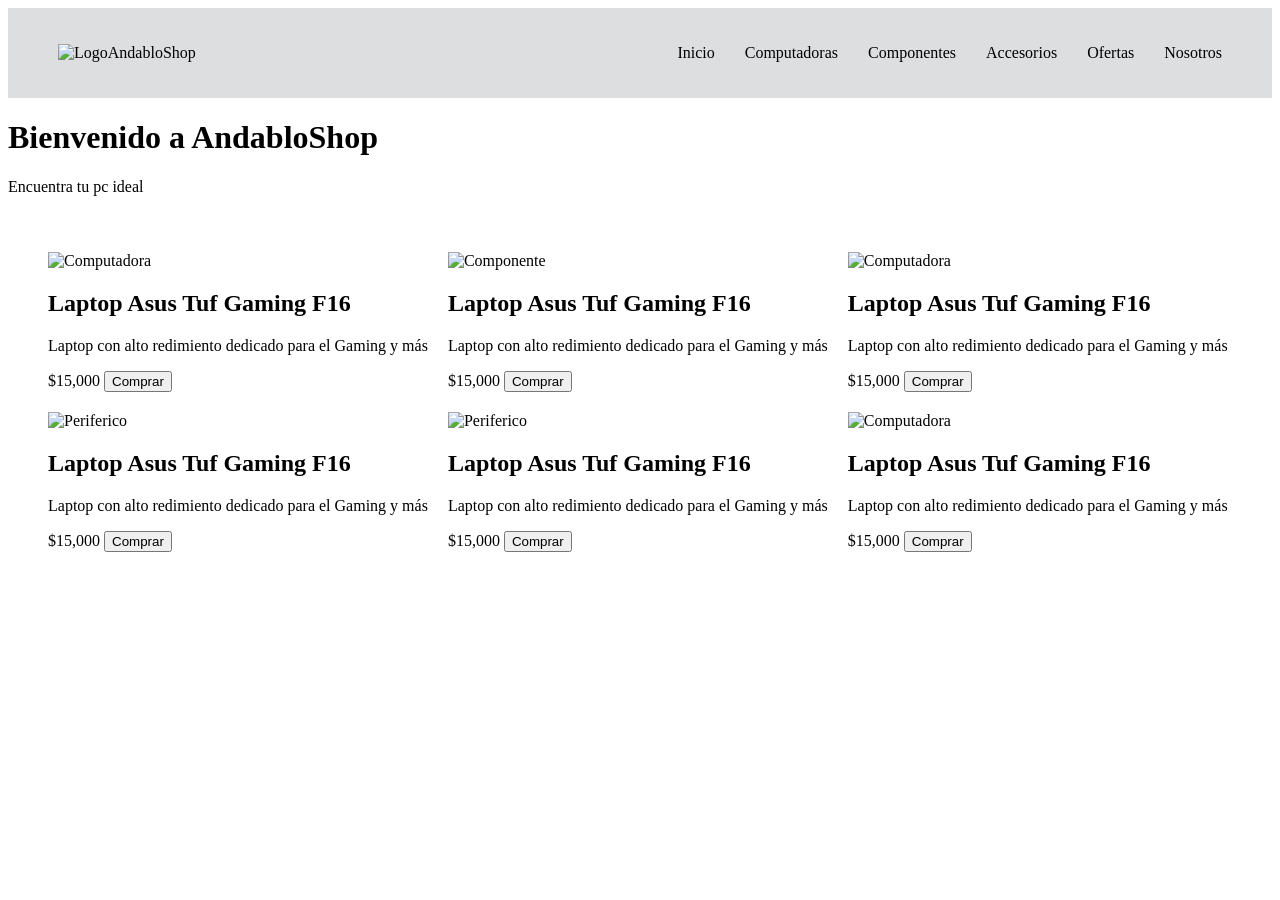
==== tiendaDeProductos/html/index.html @ 9183a212 "Se creo el repositorio de la materia y aqui es donde se van a ir agregando trabajos y actualizacione" ====
<!DOCTYPE html>
<html lang="es">
  <head>
        <!--comentario 1-->
        <title>AndabloShop</title>
        <meta charset="UTF-8">
        <meta name="viewport" content="width=device-width, initial-scale=1">
        <meta name="description" content="Estructurar la pagina">
        <meta name="author" content="Irving Josue">
        <link href= "../css/styleindex.css" rel="stylesheet">
    </head>
<body>
    <header>

        <nav class="navbar">

        <div class="logo">
            <img src="" alt="LogoAndabloShop">
        </div>

        <ul class="nav-links">
           <a href="index.html">Inicio</a>
           <a href="computadoras.html">Computadoras</a>
           <a href="componentes.html">Componentes</a>
           <a href="accesorios.html">Accesorios</a>
           <a href="ofertas.html">Ofertas</a>
           <a href="nosotros.html">Nosotros</a>
        </ul>

        </nav>
    
    </header>

    <main>
        <h1> Bienvenido a AndabloShop</h1>
        <p>Encuentra tu pc ideal</p>
    </main>

<div class="productos">

    <div class="card">
        <img src="" alt="Computadora">
        <h2>Laptop Asus Tuf Gaming F16</h2>
        <p>Laptop con alto redimiento dedicado para el Gaming y más</p>
        <span>$15,000</span>
        <button>Comprar</button>
    </div>

    <div class="card">
        <img src="" alt="Componente">
        <h2>Laptop Asus Tuf Gaming F16</h2>
        <p>Laptop con alto redimiento dedicado para el Gaming y más</p>
        <span>$15,000</span>
        <button>Comprar</button>
    </div>

    <div class="card">
        <img src="" alt="Computadora">
        <h2>Laptop Asus Tuf Gaming F16</h2>
        <p>Laptop con alto redimiento dedicado para el Gaming y más</p>
        <span>$15,000</span>
        <button>Comprar</button>
    </div>

    <div class="card">
        <img src="" alt="Periferico">
        <h2>Laptop Asus Tuf Gaming F16</h2>
        <p>Laptop con alto redimiento dedicado para el Gaming y más</p>
        <span>$15,000</span>
        <button>Comprar</button>
    </div>

    <div class="card">
        <img src="" alt="Periferico">
        <h2>Laptop Asus Tuf Gaming F16</h2>
        <p>Laptop con alto redimiento dedicado para el Gaming y más</p>
        <span>$15,000</span>
        <button>Comprar</button>
    </div>

    <div class="card">
        <img src="" alt="Computadora">
        <h2>Laptop Asus Tuf Gaming F16</h2>
        <p>Laptop con alto redimiento dedicado para el Gaming y más</p>
        <span>$15,000</span>
        <button>Comprar</button>
    </div>

</div>



    

</body>
</html>
---- tiendaDeProductos/css/styleindex.css ----
.navbar{
    display: flex;
    align-items: center;
    justify-content: space-between;
    background-color:  #dddee0;
    padding: 20px 50px;
}

.nav-links{
    display: flex;
    gap: 30px;  
}

.nav-links a{
    color: black;
    text-decoration: none;
    font-size: 16px;
}

.productos {
    display: flex;
    gap: 20px;
    flex-wrap: wrap;
    padding: 40px;
}
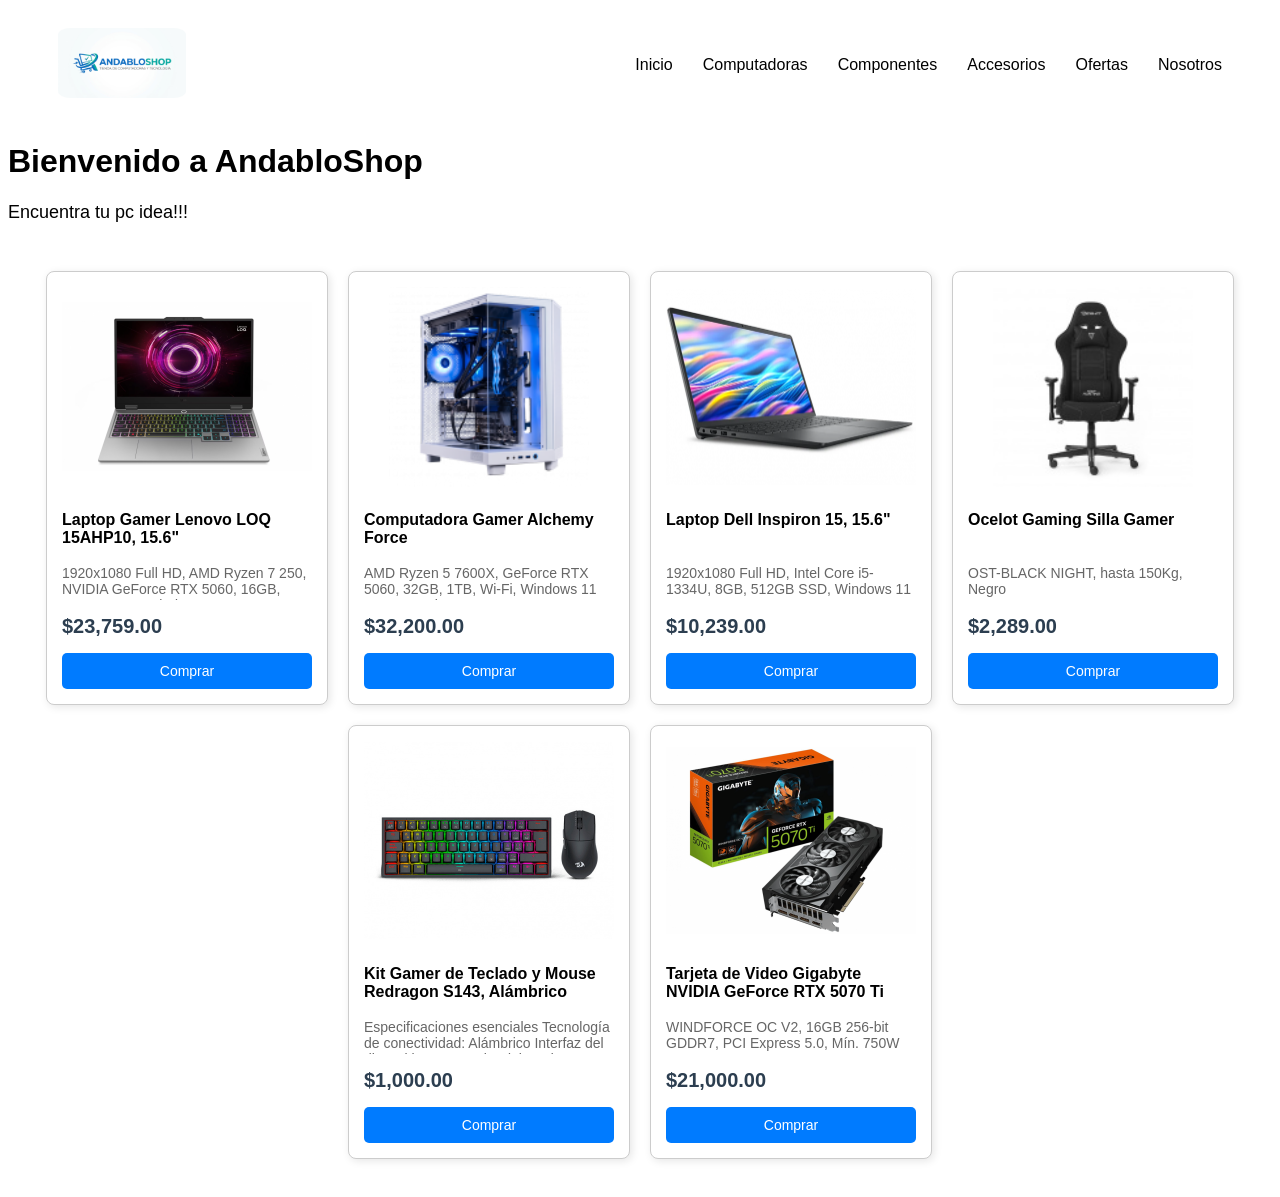
==== commit c246eb2a: "se acomodaron en tarjetas los productos en el index y se comenzara a trabajr enlos dieferentes apart" ====
--- a/tiendaDeProductos/html/index.html
+++ b/tiendaDeProductos/html/index.html
@@ -15,7 +15,7 @@
         <nav class="navbar">
 
         <div class="logo">
-            <img src="" alt="LogoAndabloShop">
+            <img src="../img/logo.jpg" alt="LogoAndabloShop">
         </div>
 
         <ul class="nav-links">
@@ -32,57 +32,64 @@
     </header>
 
     <main>
-        <h1> Bienvenido a AndabloShop</h1>
-        <p>Encuentra tu pc ideal</p>
+        <h1>Bienvenido a AndabloShop</h1>
+        <div class="subt">        
+            <p>Encuentra tu pc idea!!!</p>
+        </div>
+
     </main>
 
 <div class="productos">
 
     <div class="card">
-        <img src="" alt="Computadora">
-        <h2>Laptop Asus Tuf Gaming F16</h2>
-        <p>Laptop con alto redimiento dedicado para el Gaming y más</p>
-        <span>$15,000</span>
+        <img src="../img/laptop1.webp" alt="Laptop">
+        <h2>Laptop Gamer Lenovo LOQ 15AHP10, 15.6"</h2>
+        <p>1920x1080 Full HD, AMD Ryzen 7 250, NVIDIA GeForce RTX 5060, 16GB, 512GB SSD, Windows 11 Home, Español</p>
+        <span>$23,759.00</span>
         <button>Comprar</button>
     </div>
 
     <div class="card">
-        <img src="" alt="Componente">
-        <h2>Laptop Asus Tuf Gaming F16</h2>
-        <p>Laptop con alto redimiento dedicado para el Gaming y más</p>
-        <span>$15,000</span>
+        <img src="../img/Computadora1.webp" alt="Componente">
+        <h2>Computadora Gamer Alchemy Force</h2>
+        <p>AMD Ryzen 5 7600X, GeForce RTX 5060, 32GB, 1TB, Wi-Fi, Windows 11 Home Prueba</p>
+        <span>$32,200.00</span>
         <button>Comprar</button>
     </div>
 
     <div class="card">
-        <img src="" alt="Computadora">
-        <h2>Laptop Asus Tuf Gaming F16</h2>
-        <p>Laptop con alto redimiento dedicado para el Gaming y más</p>
-        <span>$15,000</span>
+        <img src="../img/laptop2.webp" alt="Laptop">
+        <h2>Laptop Dell Inspiron 15, 15.6" </h2>
+        <p>1920x1080 Full HD, Intel Core i5-1334U, 8GB, 512GB SSD, Windows 11 Home</p>
+        <span>$10,239.00</span>
         <button>Comprar</button>
     </div>
 
     <div class="card">
-        <img src="" alt="Periferico">
-        <h2>Laptop Asus Tuf Gaming F16</h2>
-        <p>Laptop con alto redimiento dedicado para el Gaming y más</p>
-        <span>$15,000</span>
+        <img src="../img/accesorio1.webp" alt="Accesorios">
+        <h2>Ocelot Gaming Silla Gamer </h2>
+        <p>OST-BLACK NIGHT, hasta 150Kg, Negro</p>
+        <span>$2,289.00</span>
         <button>Comprar</button>
     </div>
 
     <div class="card">
-        <img src="" alt="Periferico">
-        <h2>Laptop Asus Tuf Gaming F16</h2>
-        <p>Laptop con alto redimiento dedicado para el Gaming y más</p>
-        <span>$15,000</span>
+        <img src="../img/periferico1.jpg" alt="Periferico">
+        <h2>Kit Gamer de Teclado y Mouse Redragon S143, Alámbrico</h2>
+        <p>Especificaciones esenciales
+        Tecnología de conectividad: Alámbrico
+        Interfaz del dispositivo:USB
+        Color del producto: Negro 
+        Idioma del teclado: Inglés</p>
+        <span>$1,000.00</span>
         <button>Comprar</button>
     </div>
 
     <div class="card">
-        <img src="" alt="Computadora">
-        <h2>Laptop Asus Tuf Gaming F16</h2>
-        <p>Laptop con alto redimiento dedicado para el Gaming y más</p>
-        <span>$15,000</span>
+        <img src="../img/componente1.webp" alt="Computadora">
+        <h2>Tarjeta de Video Gigabyte NVIDIA GeForce RTX 5070 Ti </h2>
+        <p>WINDFORCE OC V2, 16GB 256-bit GDDR7, PCI Express 5.0, Mín. 750W</p>
+        <span>$21,000.00</span>
         <button>Comprar</button>
     </div>
 
--- a/tiendaDeProductos/css/styleindex.css
+++ b/tiendaDeProductos/css/styleindex.css
@@ -1,9 +1,20 @@
+@import url(https://fonts.google.com/specimen/Comic+Relief);
+
+body{
+    font-family: 'Comic Relief', sans-serif;
+}
+
 .navbar{
     display: flex;
     align-items: center;
     justify-content: space-between;
-    background-color:  #dddee0;
+    background-color:  #FFFFFF;
     padding: 20px 50px;
+}
+
+.navbar img{
+    height: 70px;
+    border-radius: 10%;
 }
 
 .nav-links{
@@ -17,9 +28,73 @@
     font-size: 16px;
 }
 
+.nav-links a:hover {
+    color: #007bff; 
+}
+
 .productos {
     display: flex;
+    flex-wrap: wrap;
     gap: 20px;
-    flex-wrap: wrap;
-    padding: 40px;
+    justify-content: center;
+    padding: 30px;
 }
+
+.subt{
+    font-size: 18px;
+}
+.card {
+    background-color: white;
+    border: 1px solid #ccc;
+    border-radius: 8px;
+    width: 250px;
+    padding: 15px;
+    box-shadow: 2px 2px 8px rgba(0, 0, 0, 0.1);
+}
+
+.card img {
+    width: 100%;
+    height: 180px;
+    object-fit: contain; 
+    margin-bottom: 10px;
+    height: 200px;
+
+}
+
+.card span {
+    font-size: 20px;
+    font-weight: bold;
+    color: #2c3e50;
+    display: block;
+    margin-bottom: 15px;
+}
+
+.card button {
+    width: 100%;
+    background-color: #007bff;
+    color: white;
+    border: none;
+    padding: 10px;
+    border-radius: 5px;
+    font-size: 14px;
+    cursor: pointer;
+}
+
+.card h2 {
+    font-size: 16px;
+    margin: 10px 0;
+    height: 40px;       
+    overflow: hidden;   
+}
+
+.card p {
+    font-size: 14px;
+    color: #666;
+    margin-bottom: 15px;
+    height: 35px;      
+    overflow: hidden;   
+}
+
+.card button:hover {
+    background-color: #0056b3;
+}
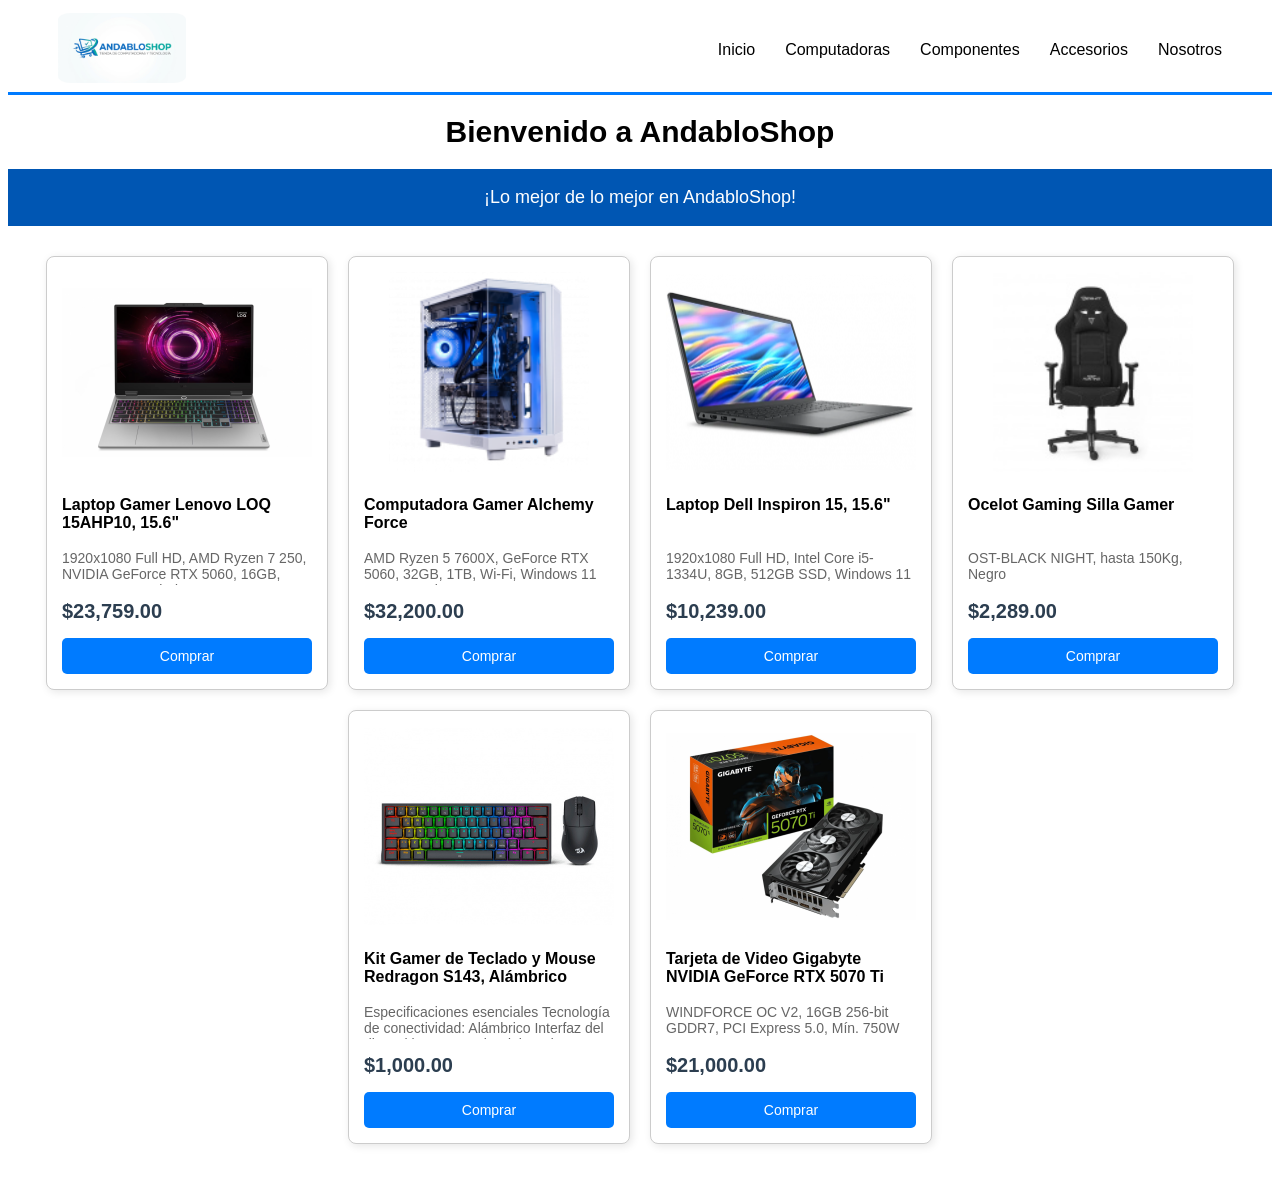
==== commit 3d89e05e: "Se acomodaron las imagenes con sus respectivos textos para organizar la informacion de cada tarjeta," ====
--- a/tiendaDeProductos/html/index.html
+++ b/tiendaDeProductos/html/index.html
@@ -15,7 +15,7 @@
         <nav class="navbar">
 
         <div class="logo">
-            <img src="../img/logo.jpg" alt="LogoAndabloShop">
+            <a href="index.html" ><img src="../img/logo.jpg" alt="LogoAndabloShop"></a>
         </div>
 
         <ul class="nav-links">
@@ -23,7 +23,6 @@
            <a href="computadoras.html">Computadoras</a>
            <a href="componentes.html">Componentes</a>
            <a href="accesorios.html">Accesorios</a>
-           <a href="ofertas.html">Ofertas</a>
            <a href="nosotros.html">Nosotros</a>
         </ul>
 
@@ -34,7 +33,7 @@
     <main>
         <h1>Bienvenido a AndabloShop</h1>
         <div class="subt">        
-            <p>Encuentra tu pc idea!!!</p>
+            <p>¡Lo mejor de lo mejor en AndabloShop!<p>
         </div>
 
     </main>
--- a/tiendaDeProductos/css/styleindex.css
+++ b/tiendaDeProductos/css/styleindex.css
@@ -2,6 +2,12 @@
 
 body{
     font-family: 'Comic Relief', sans-serif;
+}
+
+h1{
+    display: flex;
+    justify-content: center;
+    font-size: 30px;
 }
 
 .navbar{
@@ -9,7 +15,8 @@
     align-items: center;
     justify-content: space-between;
     background-color:  #FFFFFF;
-    padding: 20px 50px;
+    padding: 5px 50px;
+    border-bottom: 3px solid #007bff;
 }
 
 .navbar img{
@@ -41,7 +48,11 @@
 }
 
 .subt{
+    display: flex;
     font-size: 18px;
+    background-color: #0056b3;
+    color: white;
+    justify-content: center;
 }
 .card {
     background-color: white;
@@ -50,6 +61,7 @@
     width: 250px;
     padding: 15px;
     box-shadow: 2px 2px 8px rgba(0, 0, 0, 0.1);
+    cursor: pointer;
 }
 
 .card img {
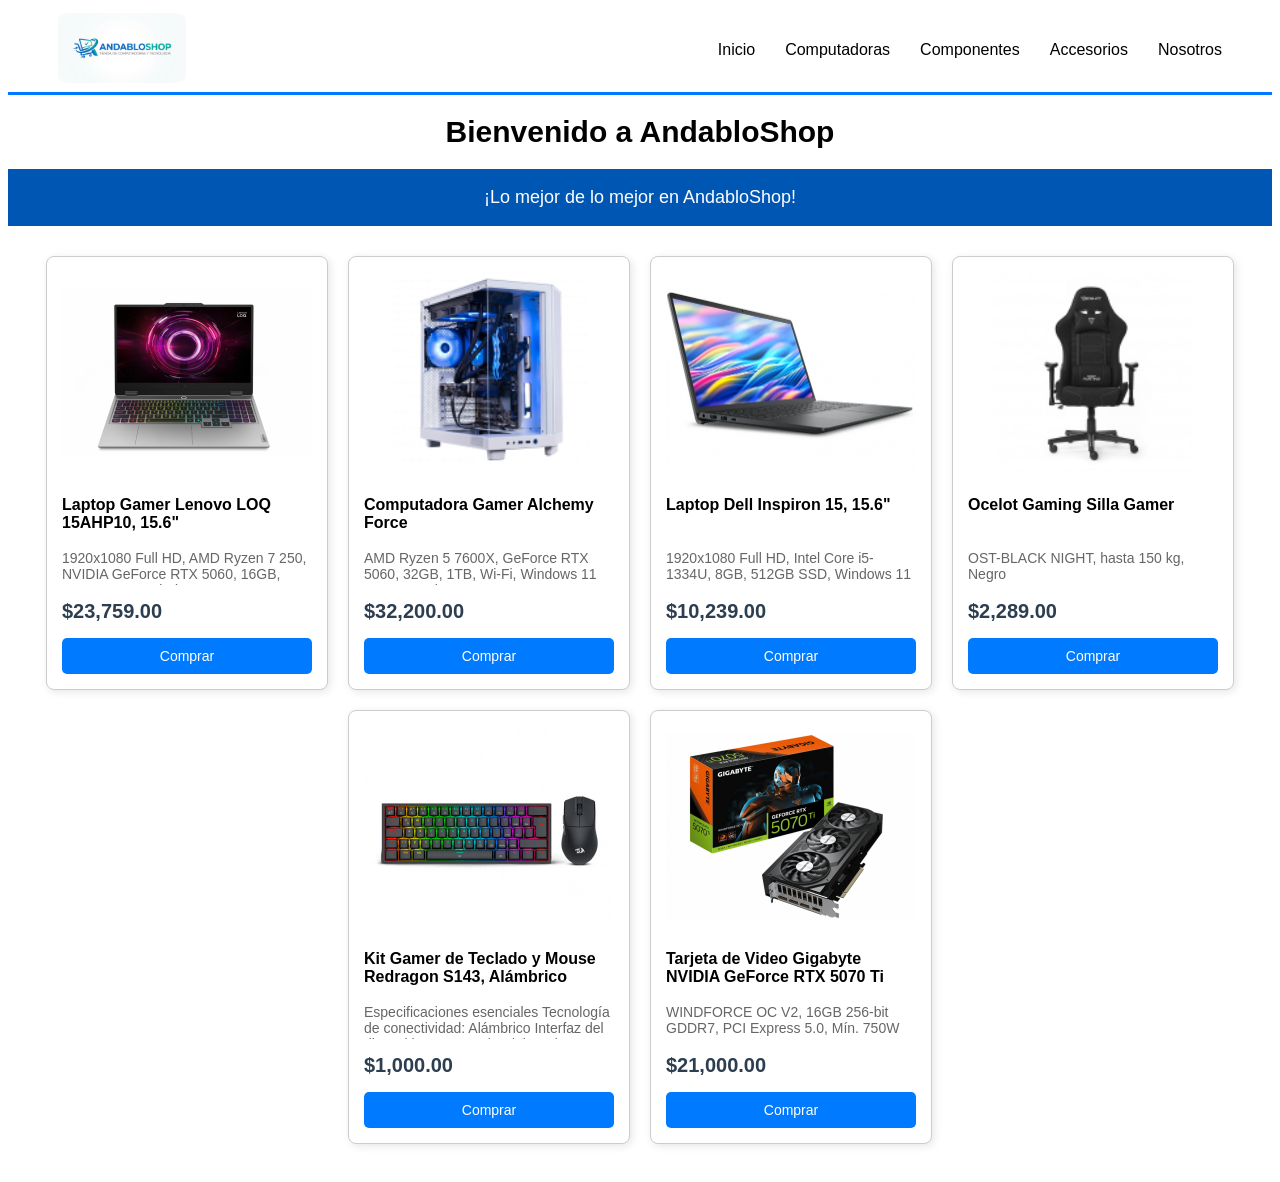
==== commit b84c48b7: "Se finalizo la pagina web de AndabloShop" ====
--- a/tiendaDeProductos/html/index.html
+++ b/tiendaDeProductos/html/index.html
@@ -5,7 +5,7 @@
         <title>AndabloShop</title>
         <meta charset="UTF-8">
         <meta name="viewport" content="width=device-width, initial-scale=1">
-        <meta name="description" content="Estructurar la pagina">
+        <meta name="description" content="Estructurar la página">
         <meta name="author" content="Irving Josue">
         <link href= "../css/styleindex.css" rel="stylesheet">
     </head>
@@ -33,7 +33,7 @@
     <main>
         <h1>Bienvenido a AndabloShop</h1>
         <div class="subt">        
-            <p>¡Lo mejor de lo mejor en AndabloShop!<p>
+            <p>¡Lo mejor de lo mejor en AndabloShop!</p>
         </div>
 
     </main>
@@ -67,17 +67,17 @@
     <div class="card">
         <img src="../img/accesorio1.webp" alt="Accesorios">
         <h2>Ocelot Gaming Silla Gamer </h2>
-        <p>OST-BLACK NIGHT, hasta 150Kg, Negro</p>
+        <p>OST-BLACK NIGHT, hasta 150 kg, Negro</p>
         <span>$2,289.00</span>
         <button>Comprar</button>
     </div>
 
     <div class="card">
-        <img src="../img/periferico1.jpg" alt="Periferico">
+        <img src="../img/periferico1.jpg" alt="Periférico">
         <h2>Kit Gamer de Teclado y Mouse Redragon S143, Alámbrico</h2>
         <p>Especificaciones esenciales
         Tecnología de conectividad: Alámbrico
-        Interfaz del dispositivo:USB
+        Interfaz del dispositivo: USB
         Color del producto: Negro 
         Idioma del teclado: Inglés</p>
         <span>$1,000.00</span>
@@ -94,9 +94,5 @@
 
 </div>
 
-
-
-    
-
 </body>
 </html>
--- a/tiendaDeProductos/css/styleindex.css
+++ b/tiendaDeProductos/css/styleindex.css
@@ -109,4 +109,48 @@
 
 .card button:hover {
     background-color: #0056b3;
+}
+
+.bloque-nosotros {
+    width: 80%;
+    margin: 20px auto;
+    background-color: white;
+    padding: 20px;
+    border: 1px solid #ccc;
+    border-radius: 8px;
+    text-align: center;
+}
+
+.bloque-nosotros h2 {
+    color: #007bff;
+    margin-bottom: 10px;
+}
+
+.contenedor-tarjetas {
+    display: flex;
+    justify-content: center;
+    gap: 20px;
+    margin: 30px 0;
+    flex-wrap: wrap;
+}
+
+.caja-info {
+    background-color: white;
+    border: 1px solid #ccc;
+    border-radius: 8px;
+    width: 250px;
+    padding: 20px;
+    text-align: center;
+    box-shadow: 2px 2px 5px rgba(0,0,0,0.1);
+}
+
+.caja-info h3 {
+    color: #007bff;
+    margin-bottom: 10px;
+}
+
+.img-nosotros{
+    display: flex;
+    justify-content: center;
+    height: 350px;
 }
